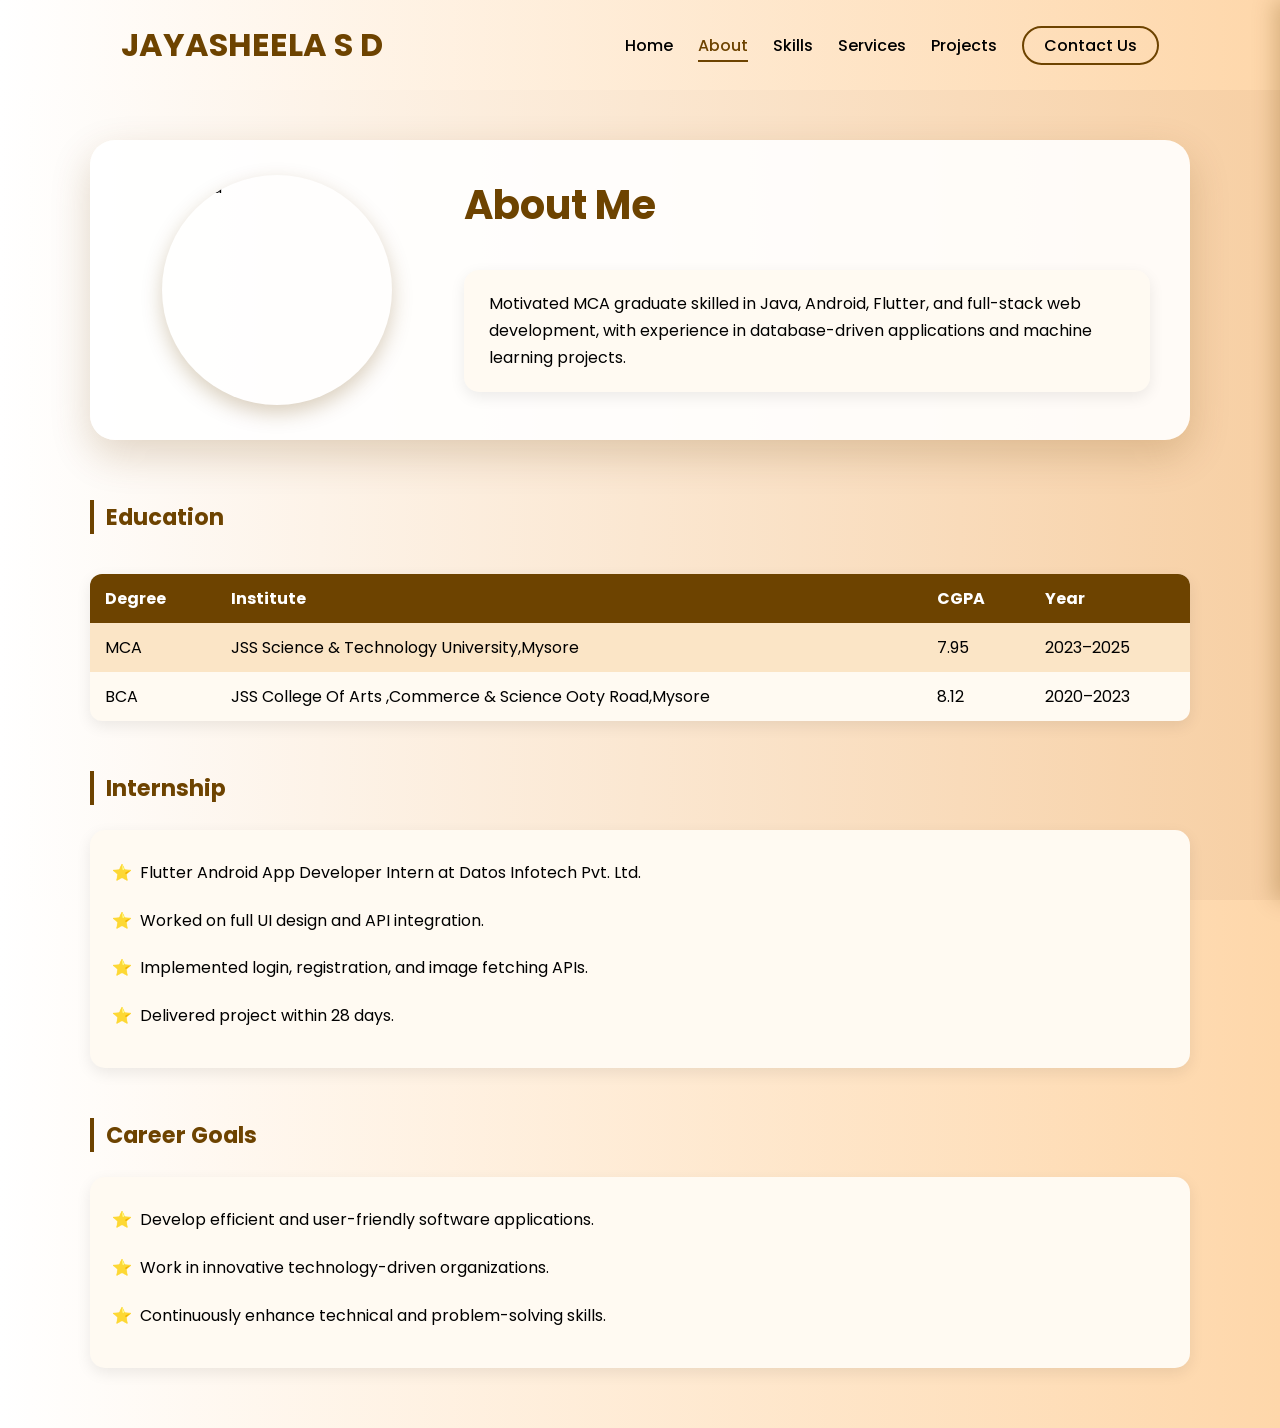
==== about.html @ 21f90516 "Add files via upload" ====
<!DOCTYPE html>
                    <html lang="en">
                    <head>
                    <meta charset="UTF-8">
                    <meta name="viewport" content="width=device-width, initial-scale=1.0">

                    <title>About - Latha B</title>

                    <!-- Google Font -->
                    <link href="https://fonts.googleapis.com/css2?family=Poppins:wght@300;400;500;600;700&display=swap" rel="stylesheet">

                    <!-- Font Awesome -->
                    <link rel="stylesheet"
                    href="https://cdnjs.cloudflare.com/ajax/libs/font-awesome/6.5.0/css/all.min.css">

                    <link rel="stylesheet" href="style.css">
                    <!-- AOS -->
                    <link href="https://unpkg.com/aos@2.3.1/dist/aos.css" rel="stylesheet">


                    <style>
                /* ===== About Page Main ===== */
               .details-wrapper{
    width:100%;
    max-width:1100px;
    display:flex;
    flex-direction:column;
    gap:25px;
}


          .about-section{
    width:100%;
    min-height:90vh;
    background:linear-gradient(to right,#fff,#f7cfa3);
    display:flex;
    flex-direction:column;
    align-items:center;

    padding:50px 15px 80px;   /* bottom space added */

    gap:35px;
}



           .about-wrapper{
    width:100%;
    max-width:1100px;
    display:flex;
    gap:40px;
    background:rgba(255,255,255,0.9);
    border-radius:25px;
    padding:35px 40px;   /* reduced */
    box-shadow:0 15px 40px rgba(109,67,0,0.2);
    
}


            /* Left Image */

            .about-image{
            width:30%;
            display:flex;
            justify-content:center;
            align-items:flex-start;
            }

            .about-image img{
            width:230px;
            height:230px;
            border-radius:50%;
            object-fit:cover;
            box-shadow:0 8px 20px rgba(109,67,0,0.25);
            }

            /* Right Content */

            .about-content{
            width:70%;
            display:flex;
            flex-direction:column;
            gap:25px;
            }

            /* Main Heading */

            .about-title{
            font-size:2.5rem;
            color:rgb(109,67,0);
            margin-bottom:10px;
            }

            /* Info Card */

            .info-card{
            background:#fffaf2;
            padding:20px 25px;
            border-radius:15px;
            box-shadow:0 5px 15px rgba(0,0,0,0.08);
            line-height:1.7;
            }

            /* Section Headings */

            .section-title{
            font-size:1.4rem;
            color:rgb(109,67,0);
            border-left:4px solid rgb(109,67,0);
            padding-left:12px;
            }

            /* Education Table */

            .edu-table{
            width:100%;
            border-collapse:collapse;
            background:#fffaf2;
            border-radius:12px;
            overflow:hidden;
            box-shadow:0 5px 15px rgba(0,0,0,0.08);
            }

            .edu-table th,
            .edu-table td{
            padding:12px 15px;
            text-align:left;
            }

            .edu-table th{
            background:rgb(109,67,0);
            color:white;
            }

            .edu-table tr:nth-child(even){
            background:#fbe5c6;
            }

            /* Bullet Points */

            .point-list{
            list-style:none;
            padding:0;
            background:#fffaf2;
            padding:18px 22px;
            border-radius:15px;
            box-shadow:0 5px 15px rgba(0,0,0,0.08);
            }
                .details-wrapper .point-list:last-of-type{
        margin-bottom:60px;   /* space from bottom of screen */
    }


            .point-list li{
            margin:12px 0;
            padding-left:28px;
            padding-bottom: 10px;
            position:relative;
            line-height:1.6;
            }

            .point-list li::before{
            content:"⭐";
            position:absolute;
            left:0;
            top:0;
            }

            /* ===== Mobile ===== */

            @media(max-width:884px){
               

nav{
position:sticky;
top:0;
z-index:999;
background:linear-gradient(to right,#f5d1a6,#e6b980);
box-shadow:0 2px 10px rgba(0,0,0,0.08);
}

.nav-container{
height:70px;
padding:0 15px;
justify-content:space-between;
}

.logo{
font-size:1.7rem;
}




            .about-wrapper{
            flex-direction:column;
            padding:25px 20px;
            gap:25px;
            }

            .about-image{
            width:100%;
            }

            .about-image img{
            width:160px;
            height:160px;
            }

            .about-content{
            width:100%;
            }

            .about-title{
            text-align:center;
            font-size:2rem;
            }
            .edu-table{
                display:block;
                width:100%;
                overflow-x:auto;
                margin-left:-5px;   /* moves table slightly left */
            }

            .edu-table th,
            .edu-table td{
                font-size:0.85rem;
                padding:8px;
                white-space:nowrap;
            }


            }
            /* Space before Education section */

            .edu-table{
            margin-top:15px;
            }

            /* Separate Education from About card */

            .section-title{
            margin-top:25px;
            }



                    </style>

                    </head>

                    <body>

                    <!-- Navbar (Same as Home) -->
                <!-- Navbar -->
            <nav>

            <div class="nav-container">

            <div class="logo" data-aos="zoom-in">
            <span>JAYASHEELA S D</span>
            </div>

            <div class="links">

           <div class="link" data-aos="fade-up" data-aos-delay="100"><a href="index.html">Home</a></div>
<div class="link active" data-aos="fade-up" data-aos-delay="200"><a href="about.html">About</a></div>
<div class="link" data-aos="fade-up" data-aos-delay="300"><a href="skills.html">Skills</a></div>
<div class="link" data-aos="fade-up" data-aos-delay="400"><a href="services.html">Services</a></div>
<div class="link" data-aos="fade-up" data-aos-delay="500"><a href="projects.html">Projects</a></div>

            <div class="link contact-btn" data-aos="fade-up" data-aos-delay="600">
            <a href="contact.html">Contact Us</a>
            </div>

            </div>

            <i class="fa-solid fa-bars hamburg" onclick="hamburg()"></i>

            </div>

            <!-- Mobile Menu -->
            <div class="dropdown">

            <a href="index.html">Home</a>
            <a href="about.html">About</a>
            <a href="skills.html">Skills</a>
            <a href="services.html">Services</a>
            <a href="projects.html">Projects</a>
            <a href="contact.html">Contact</a>

            <i class="fa-solid fa-xmark cancel" onclick="cancel()"></i>

            </div>

            </nav>

                    
                


                    <!-- About Section -->
                   <section class="about-section">

    <!-- ===== ABOUT CARD ONLY ===== -->
    <div class="about-wrapper" data-aos="zoom-in">

        <div class="about-image" data-aos="fade-right">
            <img src="images/img.png" alt="Latha">
        </div>

        <div class="about-content" data-aos="fade-left">
            <h1 class="about-title">About Me</h1>

            <div class="info-card">
                Motivated MCA graduate skilled in Java, Android, Flutter, and full-stack web development, 
                with experience in database-driven applications and machine learning projects.
            </div>
        </div>

    </div>

    <!-- ===== OTHER SECTIONS OUTSIDE CARD ===== -->
    <div class="details-wrapper">

        <h2 class="section-title">Education</h2>
        <table class="edu-table">
            <tr>
                <th>Degree</th>
                <th>Institute</th>
                <th>CGPA</th>
                <th>Year</th>
            </tr>
            <tr>
                <td>MCA</td>
                <td>JSS Science & Technology University,Mysore</td>
                <td>7.95</td>
                <td>2023–2025</td>
            </tr>
            <tr>
                <td>BCA</td>
                <td>JSS College Of Arts ,Commerce & Science Ooty Road,Mysore </td>
                <td>8.12</td>
                <td>2020–2023</td>
            </tr>
        </table>

        <h2 class="section-title">Internship</h2>
        <ul class="point-list">
            <li>Flutter Android App Developer Intern at Datos Infotech Pvt. Ltd.</li>
            <li>Worked on full UI design and API integration.</li>
            <li>Implemented login, registration, and image fetching APIs.</li>
            <!--<li>Integrated push notifications.</li> -->
            <li>Delivered project within 28 days.</li>
        </ul>

        <h2 class="section-title">Career Goals</h2>
        <ul class="point-list">
          <!-- <li>Become a skilled full-stack and mobile developer.</li> -->
            <li>Develop efficient and user-friendly software applications.</li>
            <li>Work in innovative technology-driven organizations.</li>
            <li>Continuously enhance technical and problem-solving skills.</li>
        </ul>

    </div>

</section>


                    <!-- AOS -->
                    <script src="https://unpkg.com/aos@2.3.1/dist/aos.js"></script>
                    <script>
                    AOS.init({
                    offset: 0,
                    duration: 1000,
                    once: true
                    });
                    </script>
                <script>

                function hamburg(){
                const navbar = document.querySelector(".dropdown");
                navbar.style.transform = "translateX(0)";
                }

                function cancel(){
                const navbar = document.querySelector(".dropdown");
                navbar.style.transform = "translateX(100%)";
                }

                </script>


                    </body>
                    </html>
---- style.css ----
*{
margin:0;
padding:0;
box-sizing:border-box;
font-family:'Poppins',sans-serif;
}

body{
width:100%;
height:100vh;
background:linear-gradient(to right,#fff,#fed7aa);
overflow-x:hidden;
}

/* Navbar */

nav{
width:100%;
height:10vh;
}

.nav-container{
width:100%;
height:100%;    
display:flex;
justify-content:space-around;
align-items:center;
}

.logo{
font-size:2rem;
font-weight:bold;
color:rgb(109,67,0);
}

.links{
display:flex;
align-items:center;
gap:25px;
}

.link a{
position:relative;
text-decoration:none;
color:black;
font-weight:500;
padding:5px 0;
transition:.3s;
}

/* Hover Effect */
.link a::after{
content:"";
position:absolute;
left:0;
bottom:0;
width:0%;
height:2px;
background:rgb(109,67,0);
transition:0.3s;
}

.link a:hover::after{
width:100%;
}

.link a:hover{
color:rgb(109,67,0);
}

/* Active Link (Home) */
.link.active a{
color:rgb(109,67,0);
}

.link.active a::after{
width:100%;
}


.link a:hover{
color:rgb(109,67,0);
}

.contact-btn a{
border:2px solid rgb(109,67,0);
padding:6px 20px;
border-radius:20px;
}

.contact-btn a:hover{
background:rgb(109,67,0);
color:white;
}

.hamburg{
display:none;
font-size:25px;
cursor:pointer;
}


/* Mobile Menu */

/* Mobile Menu - Clean & Styled */

.dropdown{
position:fixed;
top:0;
right:0;

width:70%;
max-width:300px;
height:100vh;

background:#fed7aa;

display:flex;
flex-direction:column;
justify-content:center;
align-items:center;

gap:18px;

transform:translateX(100%);
transition:0.4s ease;

z-index:1000;

box-shadow:-6px 0 20px rgba(109,67,0,0.25);
}

/* Menu Links */

.dropdown a{
width:80%;
text-align:center;

color:rgb(109,67,0);
text-decoration:none;
font-size:18px;
font-weight:500;

padding:10px 0;

border-radius:12px;
border:2px solid rgba(109,67,0,0.2);

background:rgba(255,255,255,0.6);

transition:0.3s;
}

.dropdown a:hover{
background:rgb(109,67,0);
color:white;
transform:scale(1.05);
}

/* Close Button */

.cancel{
position:absolute;
top:15px;
right:15px;

width:38px;
height:38px;

display:flex;
justify-content:center;
align-items:center;

background:rgb(109,67,0);
color:white;

border-radius:50%;

font-size:20px;
cursor:pointer;

box-shadow:0 4px 10px rgba(0,0,0,0.2);

transition:0.3s;
}

.cancel:hover{
transform:rotate(90deg) scale(1.1);
}



/* Section */

section{
width:100%;
height:90vh;
}

.main-container{
width:100%;
height:100%;
display:flex;
justify-content:space-evenly;
align-items:center;
}

/* Image */

/* Image with Blob */

.image{
width:40%;
position:relative;
display:flex;
justify-content:center;
align-items:center;
filter: drop-shadow(0 15px 30px rgba(109,67,0,0.15));
}

/* Blob Background */
.image .blob{
position:absolute;
width:320px;
height:320px;
background:#f3c892;      /* light brown */
border-radius: 55% 45% 60% 40% / 50% 60% 40% 50%;
z-index:1;
opacity:0.6;
filter: blur(6px);
}


/* Profile Image */
.image img{
width:260px;
height:260px;
object-fit:cover;
border-radius:50%;
border:none;              /* removed dark outline */
z-index:2;
background:white;
box-shadow:0 8px 20px rgba(109,67,0,0.25);
}



/* Content */

.content{
width:40%;
}

.content h1{
font-size:2.5rem;
}

.content h1 span{
color:rgb(109,67,0);
}

.typewriter{
font-size:1.8rem;
margin:10px 0;
}

/* Typewriter */

.typewriter span::before{
content:"Flutter Developer";
animation:words 15s infinite;
}

.typewriter span::after{
content:"";
position:absolute;
width:3px;
height:25px;
background:black;
animation:cursor .6s infinite;
}

@keyframes cursor{
50%{opacity:0;}
}

@keyframes words{
0%,23%{content:"Flutter Developer";}
24%,56%{content:"UI/UX Designer";}
57%,76%{content:"Freelancer";}
77%,100%{content:"Cross-platform Application builder";}
}

/* Social */

.social-links a{
display:inline-flex;
width:40px;
height:40px;
border:2px solid rgb(109,67,0);
border-radius:50%;
align-items:center;
justify-content:center;
color:rgb(109,67,0);
margin:10px 5px;
transition:.3s;
}

.social-links a:hover{
background:rgb(109,67,0);
color:white;
transform:scale(1.2);
}

/* Button */

.btn button{
padding:8px 30px;
border:none;
background:rgb(109,67,0);
color:white;
border-radius:20px;
cursor:pointer;
transition:.3s;
}

.btn button:hover{
background:transparent;
color:rgb(109,67,0);
border:2px solid rgb(109,67,0);
}


/* Responsive */

@media(max-width:884px){
    nav{
position:sticky;
top:0;
z-index:999;
background:linear-gradient(to right,#f5d1a6,#e6b980);
box-shadow:0 2px 10px rgba(0,0,0,0.08);
}


.hamburg{
display:block;
}

.links{
display:none;
}

.main-container{
flex-direction:column;
}
    .main-container{
        flex-direction:column;
        justify-content:flex-start;
        padding-top:25px;
        gap:20px;
    }

    .image{
        margin-top:15px;
    }

    .content{
        width:85%;
        text-align:center;
        display:flex;
        flex-direction:column;
        align-items:center;
        gap:18px;   /* spacing between heading, text, icons, button */
    }

    .content h1{
        margin-top:10px;
    }

    .typewriter{
        margin-top:5px;
    }

    .social-links{
        margin-top:10px;
    }

    .btn{
        margin-top:12px;
    }

    .btn button{
        width:220px;
        padding:12px 0;
        font-size:15px;
        border-radius:25px;
    }

.image,.content{
width:80%;
text-align:center;
}
.image .blob{
width:220px;
height:220px;
}

.image img{
width:180px;
height:180px;
}

}
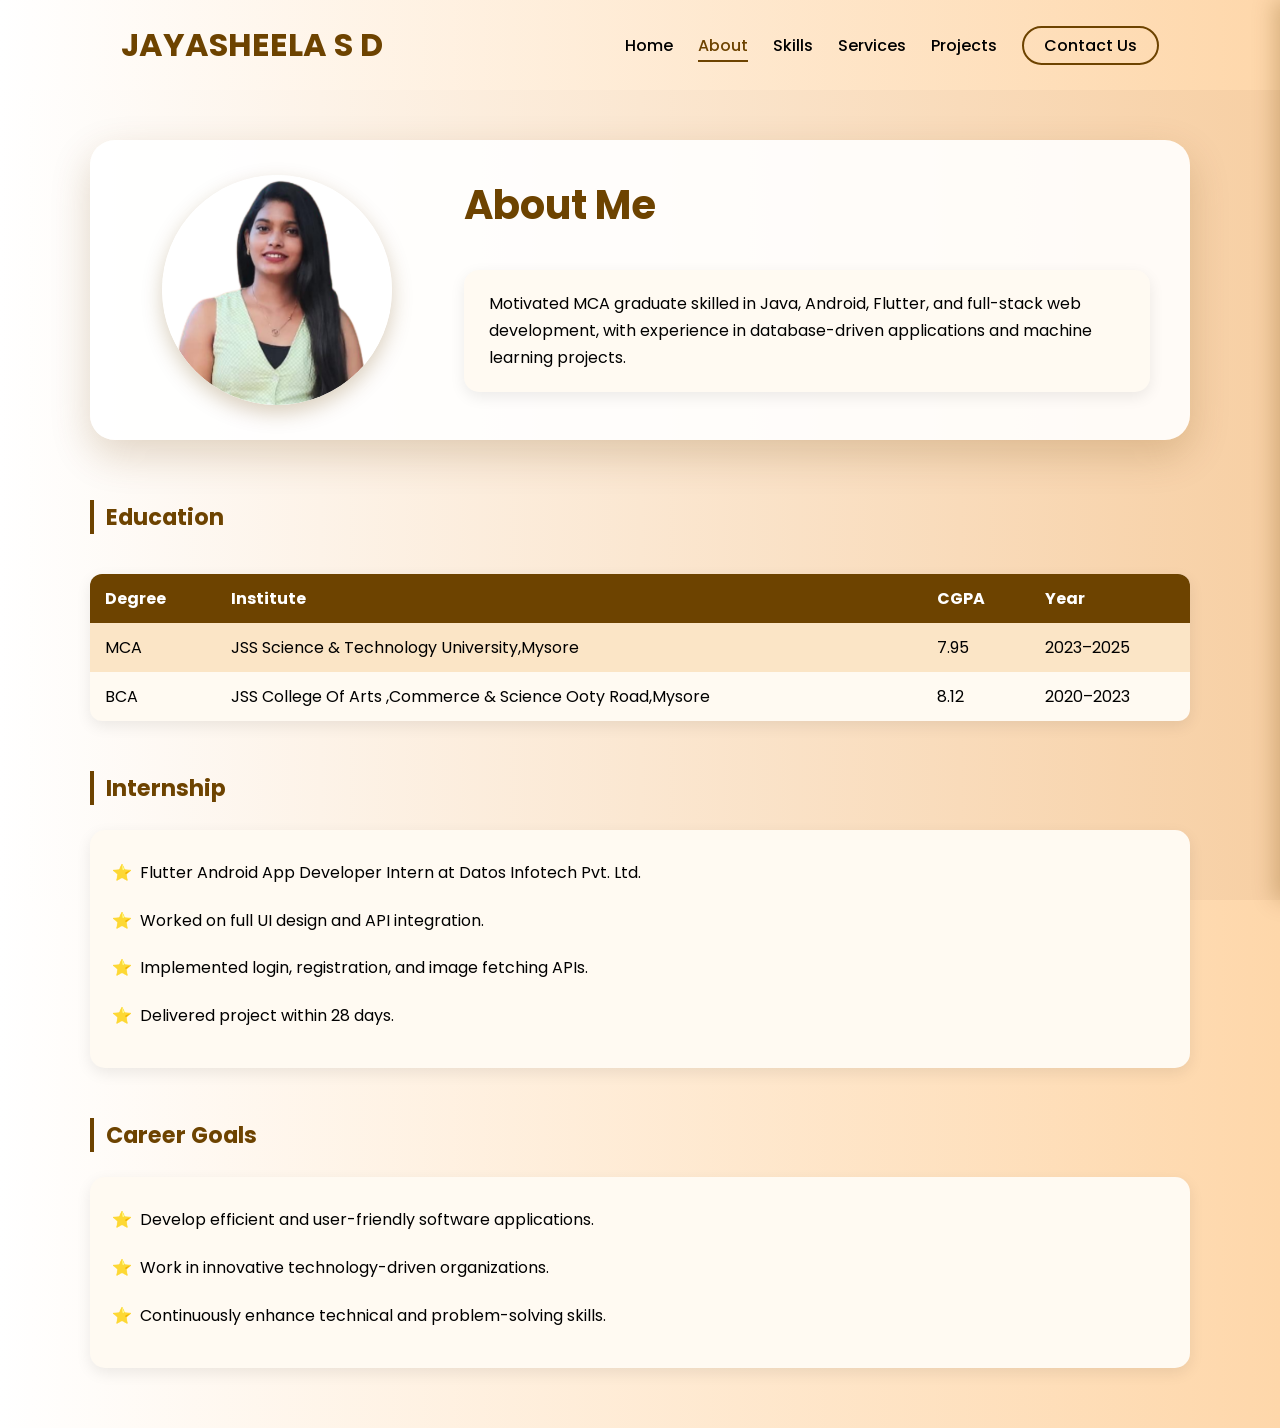
==== commit 92d11b4b: "Update about.html" ====
--- a/about.html
+++ b/about.html
@@ -306,7 +306,7 @@
     <div class="about-wrapper" data-aos="zoom-in">
 
         <div class="about-image" data-aos="fade-right">
-            <img src="images/img.png" alt="Latha">
+            <img src="img.png" alt="Latha">
         </div>
 
         <div class="about-content" data-aos="fade-left">
@@ -393,3 +393,4 @@
 
                     </body>
                     </html>
+
